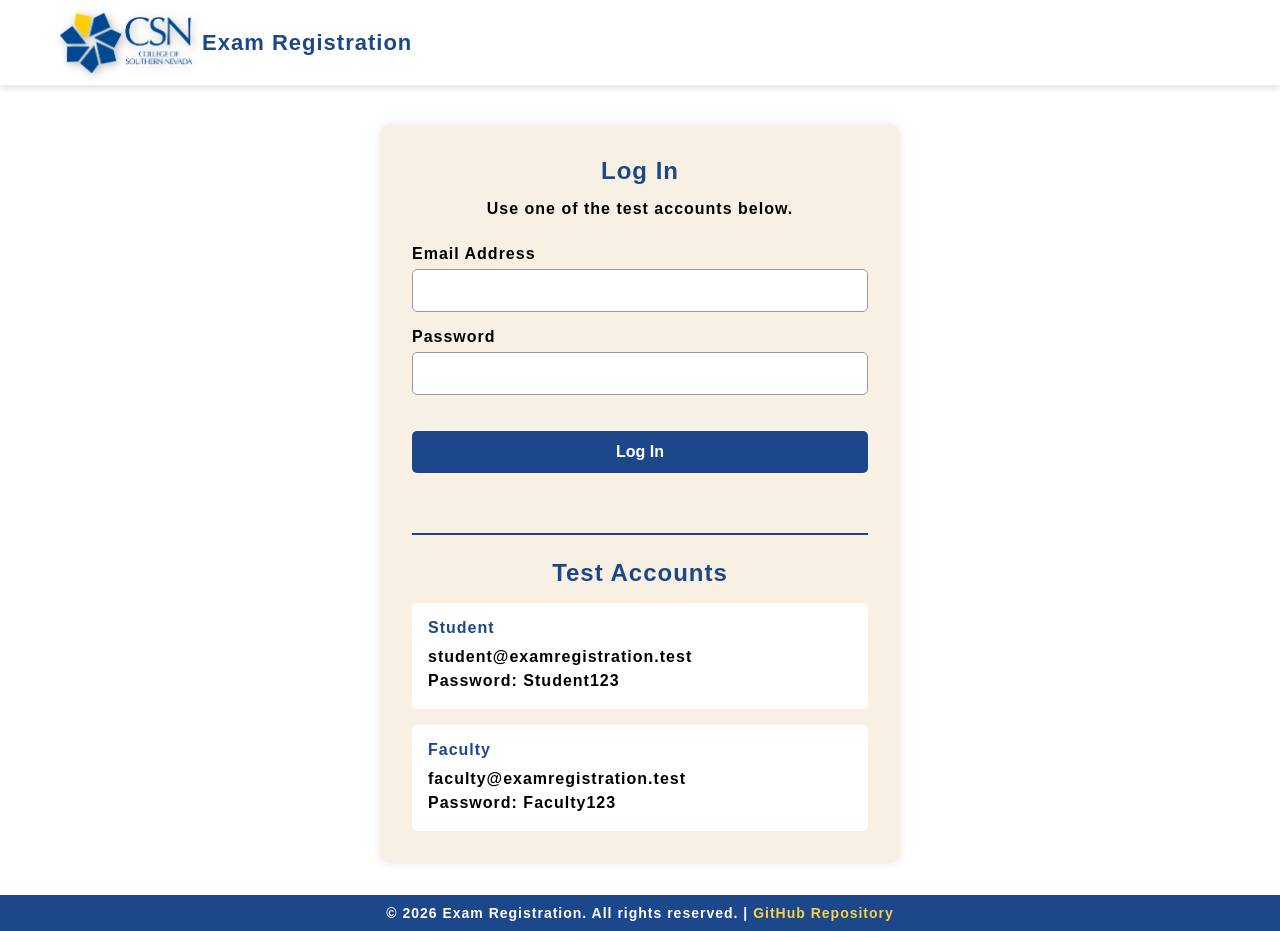
==== docs/index.html @ e3d99d4e "Updated to used for display in Github pages. Python has been removed and replaced with javascript. S" ====
<!DOCTYPE html>
<html lang="en">
<head>
    <meta charset="UTF-8">
    <meta name="viewport" content="width=device-width, initial-scale=1.0">
    <meta name="description" content="Find testing services and manage exam appointments.">
    <title>Exam Registration | Home</title>
    <link rel="icon" type="image/png" href="images/LOGO.png">
    <link rel="stylesheet" href="css/base.css?v=5">
    <link rel="stylesheet" href="css/home.css?v=3">
    <script src="js/app.js?v=20" defer></script>
</head>
<body data-page="home">
    <a class="skip-link" href="#main-content">Skip to main content</a>

    <header>
        <nav aria-label="Primary navigation">
            <a class="logo" href="index.html" aria-label="Exam Registration home">
                <img src="images/logo_0_0.webp" alt="">
                <span>Exam Registration</span>
            </a>
            <button class="menu-toggle" type="button" aria-expanded="false" aria-controls="primary-menu">
                <span class="sr-only">Toggle navigation</span>
                <span aria-hidden="true">&#9776;</span>
            </button>
            <ul class="navbar" id="primary-menu"></ul>
        </nav>
    </header>

    <main id="main-content">
        <section class="box">
            <h1>Welcome to CSN Testing Services</h1>
            <p>
                The College of Southern Nevada Testing Centers provide a wide range of exam services for CSN students,
                faculty, and external institutions. Whether you're preparing for placement, instructor-led, or national
                exams, our centers are here to support your success.
            </p>
            <ul class="primary-actions" aria-label="Primary actions">
                <li><a href="exams.html" class="btn">View Exams</a></li>
                <li><a href="dashboard.html" class="btn">View My Exams</a></li>
            </ul>
        </section>

        <section id="news" aria-labelledby="features-heading">
            <h2 id="features-heading">Featured Services &amp; Announcements</h2>
            <article class="news-item">
                <h3>CSN Placement Services</h3>
                <p>
                    CSN provides free placement testing for English and Math using Guided Self-Placement and ALEKS PPL.
                    Testing is available at all three main campuses.
                </p>
            </article>
            <article class="news-item">
                <h3>Professor/Instructor Exam Appointments</h3>
                <p>
                    Students taking CSN professor exams or online class exams must schedule an appointment. Walk-ins are
                    available on a limited basis; mornings are recommended.
                </p>
            </article>
            <article class="news-item">
                <h3>Accuplacer for Other Institutions</h3>
                <p>
                    CSN offers proctored Accuplacer testing for other institutions for a fee. Students can provide remote
                    vouchers or have institutions send login information.
                </p>
            </article>
        </section>

        <section id="testing-center-info" aria-labelledby="overview-heading">
            <h2 id="overview-heading">Testing Center Overview</h2>
            <p>
                The CSN Testing Center serves as a gateway to student success at the College of Southern Nevada. We offer
                evidence-based placement, academic and professional exam proctoring, and remote testing services that
                support your academic journey from entry to graduation.
            </p>
            <p>
                Our staff are committed to maintaining the highest standards of test security and professional integrity,
                following the <strong>NCTA Professional Standards and Guidelines</strong>. CSN Testing Centers are
                NCTA-certified and located at all three main campuses.
            </p>
            <h3>Campus Locations</h3>
            <div class="campus-list">
                <article class="campus">
                    <h4>Charleston Campus</h4>
                    <p>6375 W. Charleston Blvd.<br>Las Vegas, NV 89146<br>Building D, Main Lobby</p>
                </article>
                <article class="campus">
                    <h4>North Las Vegas Campus</h4>
                    <p>3200 Cheyenne Ave.<br>North Las Vegas, NV 89030<br>Building E, Room 122</p>
                </article>
                <article class="campus">
                    <h4>Henderson Campus</h4>
                    <p>700 College Dr.<br>Henderson, NV 89002<br>Building A, Room 120</p>
                </article>
            </div>
            <h3>Testing Center Hours</h3>
            <p>
                <strong>Monday - Friday:</strong> 8:00 AM - 5:00 PM<br>
                <strong>Last walk-in:</strong> 2:30 PM<br>
                <em>Closed on weekends and state/federal holidays.</em>
            </p>
        </section>
    </main>

    <footer>
        <p>
            &copy; 2026 Exam Registration. All rights reserved. |
            <a href="https://github.com/Javicshz/CIT_260_CSN_Exam_Website" target="_blank" rel="noopener noreferrer">
                GitHub Repository
            </a>
        </p>
    </footer>
</body>
</html>
---- docs/css/base.css ----
:root {
    --csn-blue: #1c478b;
    --csn-yellow: #f7d147;
    --csn-beige: #f8f1e3;
    --csn-white: #fff;
}

* {
    box-sizing: border-box;
    margin: 0;
    padding: 0;
}

html {
    min-height: 100%;
}

body {
    display: flex;
    min-height: 100vh;
    flex-direction: column;
    background-color: var(--csn-white);
    font-family: Montserrat, Arial, sans-serif;
    font-weight: bold;
    letter-spacing: 1px;
}

a {
    color: var(--csn-blue);
}

button,
input,
select {
    font: inherit;
}

:focus-visible {
    outline: 3px solid var(--csn-yellow);
    outline-offset: 3px;
}

.skip-link {
    position: fixed;
    top: 0;
    left: 1rem;
    z-index: 2000;
    padding: 0.75rem 1rem;
    background-color: var(--csn-yellow);
    color: #000;
    transform: translateY(-120%);
}

.skip-link:focus {
    transform: translateY(0);
}

.sr-only {
    position: absolute;
    width: 1px;
    height: 1px;
    padding: 0;
    margin: -1px;
    overflow: hidden;
    clip: rect(0, 0, 0, 0);
    white-space: nowrap;
    border: 0;
}

header {
    position: fixed;
    top: 0;
    left: 0;
    z-index: 1000;
    display: flex;
    width: 100%;
    height: 85px;
    align-items: center;
    padding: 0 30px;
    background-color: var(--csn-white);
    box-shadow: 0 4px 6px rgba(0, 0, 0, 0.1);
}

nav {
    display: flex;
    width: 100%;
    align-items: center;
    padding: 20px 30px;
}

.logo {
    display: flex;
    align-items: center;
    gap: 10px;
    color: var(--csn-blue);
    font-size: 22px;
    text-decoration: none;
    white-space: nowrap;
}

.logo img {
    width: auto;
    height: 60px;
    flex-shrink: 0;
    filter: drop-shadow(2px 2px 5px rgba(0, 0, 0, 0.3));
}

.navbar {
    display: flex;
    flex-grow: 1;
    justify-content: flex-end;
    gap: 20px;
    margin-left: auto;
    padding: 20px;
    list-style: none;
}

.navbar li {
    display: flex;
    align-items: center;
}

.navbar a,
.nav-button {
    display: flex;
    min-height: 40px;
    align-items: center;
    padding: 10px 15px;
    color: var(--csn-blue);
    font-size: 16px;
    line-height: 1.2;
    white-space: nowrap;
}

.navbar a {
    text-decoration: none;
}

.navbar a:hover,
.navbar a[aria-current="page"],
.nav-button:hover,
.nav-button:focus-visible {
    border-radius: 5px;
    background-color: var(--csn-yellow);
}

.nav-button {
    border: 0;
    border-radius: 5px;
    background: transparent;
    cursor: pointer;
}

.menu-toggle {
    display: none;
    margin-left: auto;
    padding: 0.5rem;
    border: 0;
    background: transparent;
    color: var(--csn-blue);
    font-size: 1.75rem;
    cursor: pointer;
}

footer {
    z-index: 1000;
    margin-top: auto;
    padding: 10px;
    background-color: var(--csn-blue);
    color: var(--csn-white);
    font-size: 14px;
    text-align: center;
}

footer a {
    color: var(--csn-yellow);
    text-decoration: none;
}

footer a:hover {
    text-decoration: underline;
}

@media screen and (max-width: 768px) {
    header {
        padding: 0;
    }

    nav {
        padding: 12px 20px;
    }

    .logo {
        gap: 6px;
        font-size: 17px;
    }

    .logo img {
        height: 48px;
    }

    .navbar {
        position: absolute;
        top: 85px;
        right: 0;
        display: none;
        width: min(100%, 320px);
        flex-direction: column;
        gap: 0.25rem;
        margin: 0;
        padding: 1rem;
        background-color: var(--csn-white);
        box-shadow: 0 6px 10px rgba(0, 0, 0, 0.15);
    }

    .navbar.is-open {
        display: flex;
    }

    .navbar li,
    .navbar a,
    .nav-button {
        width: 100%;
    }

    .navbar a,
    .nav-button {
        justify-content: center;
        padding: 12px;
    }

    .menu-toggle {
        display: block;
        flex-shrink: 0;
    }
}
---- docs/css/home.css ----
main {
    flex: 1;
    width: 60%;
    margin: 100px auto 2rem;
    padding: 1.5rem;
    border-radius: 8px;
    background-color: var(--csn-white);
    box-shadow: 0 0 10px rgba(0, 0, 0, 0.1);
}

.box {
    padding: 1rem;
    margin-bottom: 1.5rem;
    border-radius: 8px;
    background-color: var(--csn-beige);
}

.box h1 {
    margin-bottom: 1rem;
    color: var(--csn-blue);
}

.box p,
.news-item p,
#testing-center-info p {
    line-height: 1.5;
}

.primary-actions {
    display: flex;
    justify-content: center;
    gap: 15px;
    padding: 10px 0;
    font-size: 18px;
    list-style: none;
}

.primary-actions a {
    padding: 10px 15px;
    border-radius: 5px;
    color: var(--csn-blue);
    text-decoration: none;
}

.primary-actions a:hover,
.primary-actions a:focus-visible {
    background-color: var(--csn-yellow);
}

.news-item {
    padding: 1rem;
    margin-bottom: 1.5rem;
    border-left: 5px solid var(--csn-blue);
    border-radius: 6px;
    background-color: var(--csn-beige);
}

.news-item h3 {
    color: var(--csn-blue);
}

#testing-center-info {
    padding: 1.5rem;
    margin-bottom: 2rem;
    border-radius: 8px;
    background-color: var(--csn-beige);
    box-shadow: 0 0 10px rgba(0, 0, 0, 0.05);
    text-align: center;
}

#testing-center-info h2,
#testing-center-info h3,
#testing-center-info h4 {
    margin-top: 1rem;
    color: var(--csn-blue);
}

.campus-list {
    display: flex;
    max-width: 85%;
    flex-direction: column;
    gap: 1.5rem;
    margin: 1rem auto;
    font-size: 1.2rem;
}

.campus {
    width: 100%;
    padding: 1rem;
    border-right: 4px solid var(--csn-blue);
    border-left: 4px solid var(--csn-blue);
    border-radius: 6px;
    background-color: var(--csn-white);
    box-shadow: 0 2px 4px rgba(0, 0, 0, 0.05);
}

@media screen and (max-width: 768px) {
    main {
        width: 90%;
        margin-top: 100px;
        padding: 1rem;
    }
}
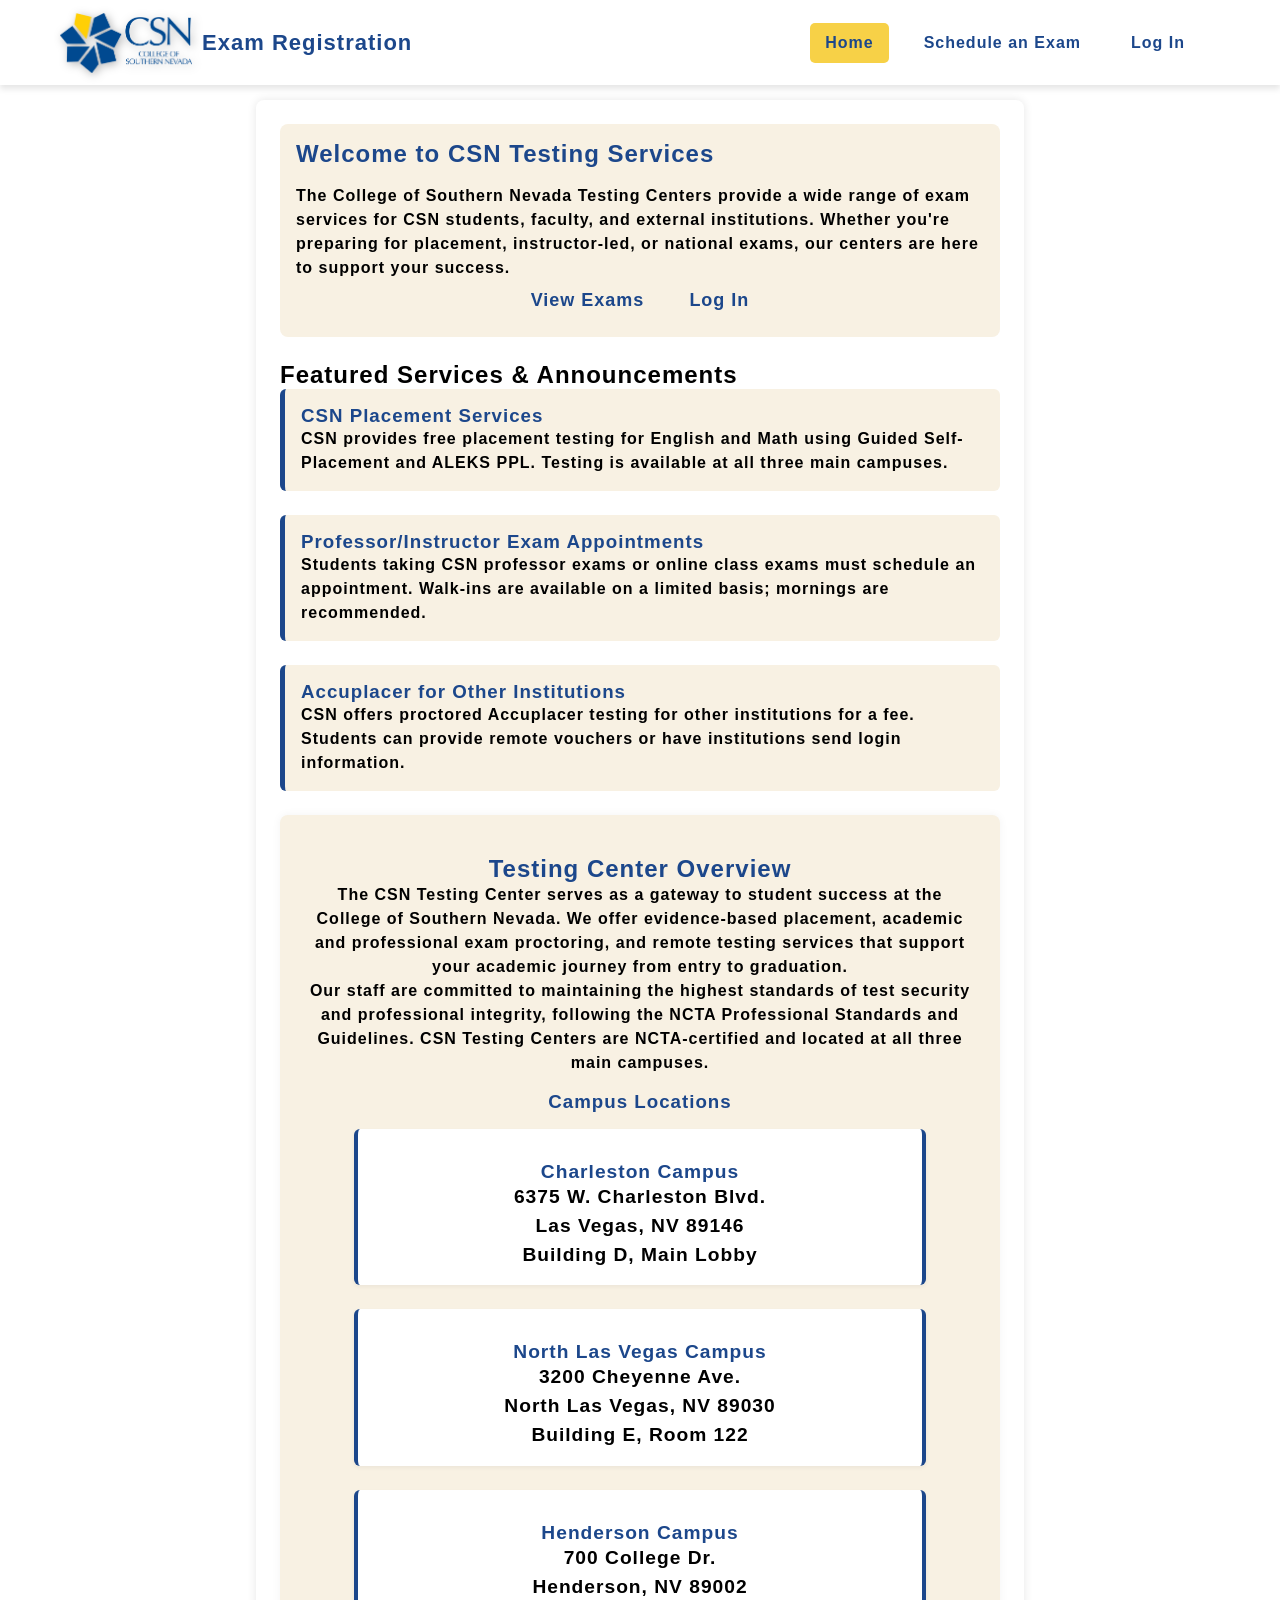
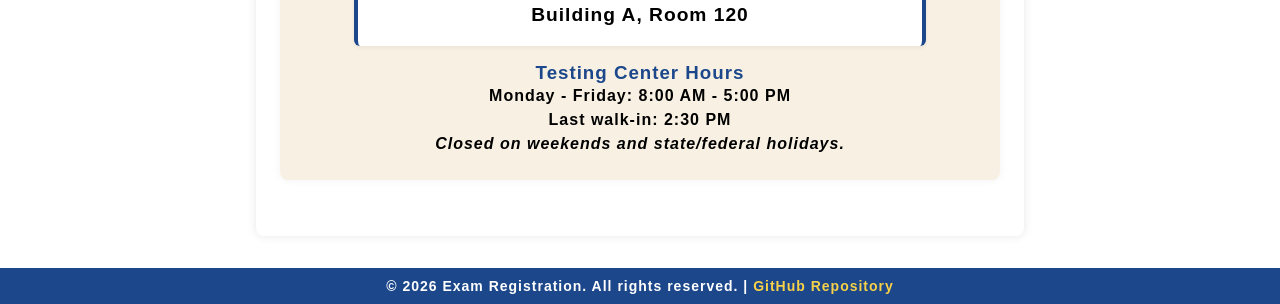
==== commit 8a96bdce: "Updated login requirements Now anyone can view the homepage and exams without needing to be signed i" ====
--- a/docs/index.html
+++ b/docs/index.html
@@ -8,7 +8,7 @@
     <link rel="icon" type="image/png" href="images/LOGO.png">
     <link rel="stylesheet" href="css/base.css?v=5">
     <link rel="stylesheet" href="css/home.css?v=3">
-    <script src="js/app.js?v=20" defer></script>
+    <script src="js/app.js?v=21" defer></script>
 </head>
 <body data-page="home">
     <a class="skip-link" href="#main-content">Skip to main content</a>
